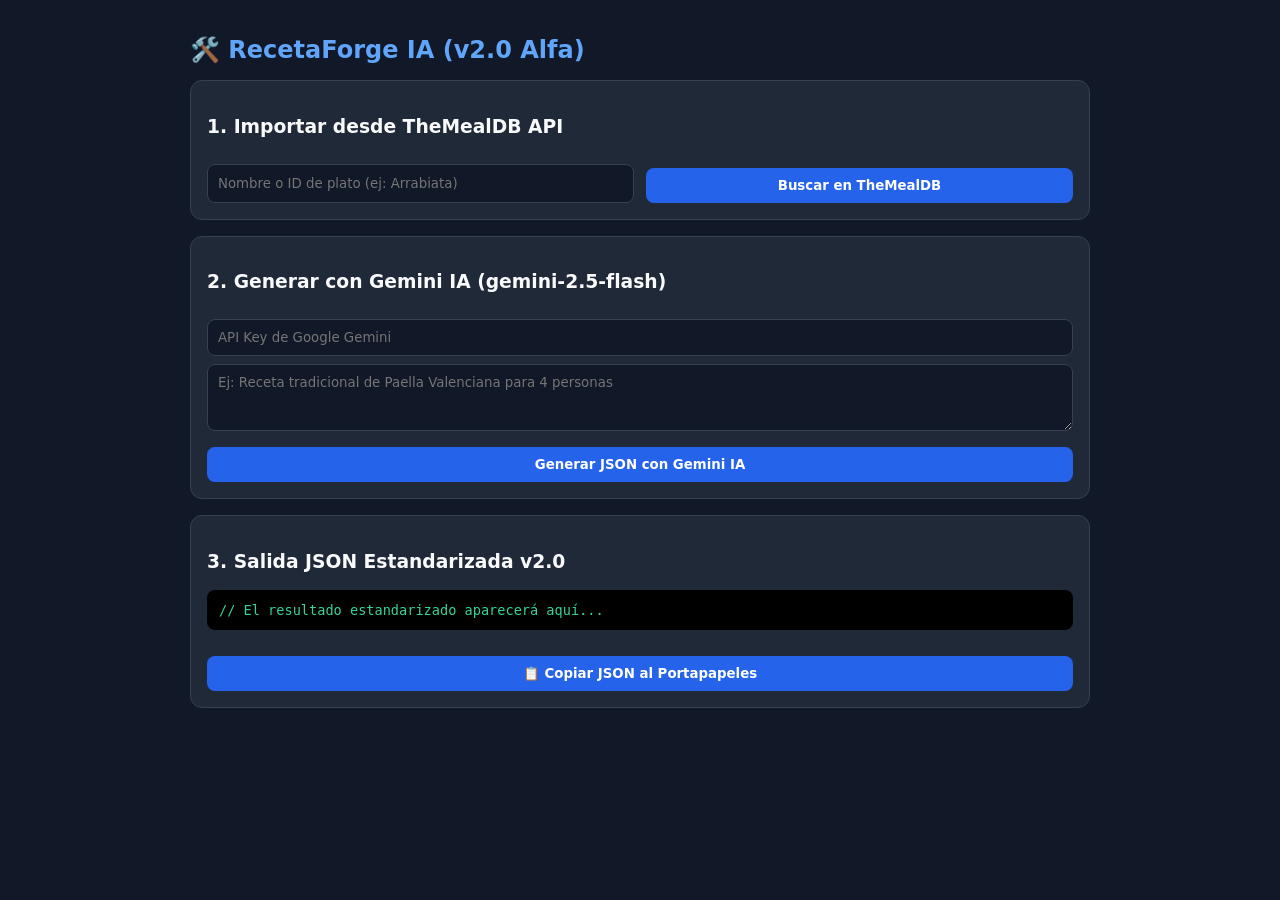
==== tools/receta_forge.html @ 8319e72e "v2.0 Alfa Refactorización a v2.0 Alfa: Arquitectura modular y soporte RecetaForge" ====
<!DOCTYPE html>
<html lang="es">
<head>
    <meta charset="UTF-8">
    <meta name="viewport" content="width=device-width, initial-scale=1.0">
    <title>RecetaForge IA - Mi Despensa v2.0</title>
    <style>
        :root {
            --bg: #111827;
            --card: #1f2937;
            --text: #f9fafb;
            --accent: #2563eb;
            --border: #374151;
        }
        body {
            background: var(--bg);
            color: var(--text);
            font-family: system-ui, -apple-system, sans-serif;
            padding: 20px;
            max-width: 900px;
            margin: 0 auto;
        }
        h1 { font-size: 1.5rem; margin-bottom: 1rem; color: #60a5fa; }
        .card { background: var(--card); border: 1px solid var(--border); border-radius: 12px; padding: 16px; margin-bottom: 16px; }
        input, textarea, button { width: 100%; padding: 10px; margin-top: 8px; border-radius: 8px; border: 1px solid var(--border); background: #111827; color: #fff; font-family: inherit; box-sizing: border-box; }
        button { background: var(--accent); font-weight: bold; cursor: pointer; border: none; margin-top: 12px; }
        button:hover { opacity: 0.9; }
        pre { background: #000; padding: 12px; border-radius: 8px; overflow-x: auto; font-size: 0.85rem; color: #34d399; }
        .grid { display: grid; grid-template-columns: 1fr 1fr; gap: 12px; }
    </style>
</head>
<body>

    <h1>🛠️ RecetaForge IA (v2.0 Alfa)</h1>

    <div class="card">
        <h3>1. Importar desde TheMealDB API</h3>
        <div class="grid">
            <input type="text" id="mealdb-id" placeholder="Nombre o ID de plato (ej: Arrabiata)">
            <button id="btn-fetch-mealdb">Buscar en TheMealDB</button>
        </div>
    </div>

    <div class="card">
        <h3>2. Generar con Gemini IA (gemini-2.5-flash)</h3>
        <input type="password" id="gemini-key" placeholder="API Key de Google Gemini">
        <textarea id="gemini-prompt" rows="3" placeholder="Ej: Receta tradicional de Paella Valenciana para 4 personas"></textarea>
        <button id="btn-generate-gemini">Generar JSON con Gemini IA</button>
    </div>

    <div class="card">
        <h3>3. Salida JSON Estandarizada v2.0</h3>
        <pre id="json-output">// El resultado estandarizado aparecerá aquí...</pre>
        <button id="btn-copy-json">📋 Copiar JSON al Portapapeles</button>
    </div>

    <script>
        document.getElementById('btn-fetch-mealdb').onclick = async () => {
            const query = document.getElementById('mealdb-id').value.trim();
            if (!query) return alert('Introduce un nombre de receta');
            try {
                const res = await fetch(`https://www.themealdb.com/api/json/v1/1/search.php?s=${encodeURIComponent(query)}`);
                const data = await res.json();
                if (!data.meals) return alert('No se encontraron recetas');
                
                const meal = data.meals[0];
                const recetaFormat = {
                    id: 'receta_' + Date.now(),
                    nombre: meal.strMeal,
                    categoria: meal.strCategory || 'General',
                    tiempo_preparacion_min: 30,
                    raciones: 4,
                    ingredientes: [],
                    pasos: meal.strInstructions.split('\r\n').filter(p => p.trim())
                };

                for (let i = 1; i <= 20; i++) {
                    const ing = meal[`strIngredient${i}`];
                    const qty = meal[`strMeasure${i}`];
                    if (ing && ing.trim()) {
                        recetaFormat.ingredientes.push({ nombre: ing.trim(), cantidad: qty ? qty.trim() : '1 ud' });
                    }
                }

                document.getElementById('json-output').textContent = JSON.stringify(recetaFormat, null, 2);
            } catch (err) {
                alert('Error al consultar TheMealDB API');
            }
        };

        document.getElementById('btn-generate-gemini').onclick = async () => {
            const apiKey = document.getElementById('gemini-key').value.trim();
            const promptText = document.getElementById('gemini-prompt').value.trim();
            if (!apiKey || !promptText) return alert('Introduce la API Key de Gemini y la descripción');

            const systemPrompt = `Devuelve ÚNICAMENTE un objeto JSON válido con este formato exacto:
            {
              "id": "receta_timestamp",
              "nombre": "Nombre",
              "categoria": "Categoría",
              "tiempo_preparacion_min": 30,
              "raciones": 4,
              "ingredientes": [{"nombre": "Ingrediente", "cantidad": "200 g"}],
              "pasos": ["Paso 1", "Paso 2"]
            }`;

            try {
                const response = await fetch(`https://generativelanguage.googleapis.com/v1beta/models/gemini-2.5-flash:generateContent?key=${apiKey}`, {
                    method: 'POST',
                    headers: { 'Content-Type': 'application/json' },
                    body: JSON.stringify({
                        contents: [{ parts: [{ text: `${systemPrompt}\n\nReceta solicitada: ${promptText}` }] }]
                    })
                });

                const data = await response.json();
                const rawText = data.candidates[0].content.parts[0].text.replace(/```json/g, '').replace(/```/g, '').trim();
                const parsed = JSON.parse(rawText);
                parsed.id = 'receta_' + Date.now();
                document.getElementById('json-output').textContent = JSON.stringify(parsed, null, 2);
            } catch (e) {
                alert('Error al generar receta con Gemini IA');
            }
        };

        document.getElementById('btn-copy-json').onclick = () => {
            const text = document.getElementById('json-output').textContent;
            navigator.clipboard.writeText(text).then(() => alert('JSON copiado con éxito'));
        };
    </script>
</body>
</html>
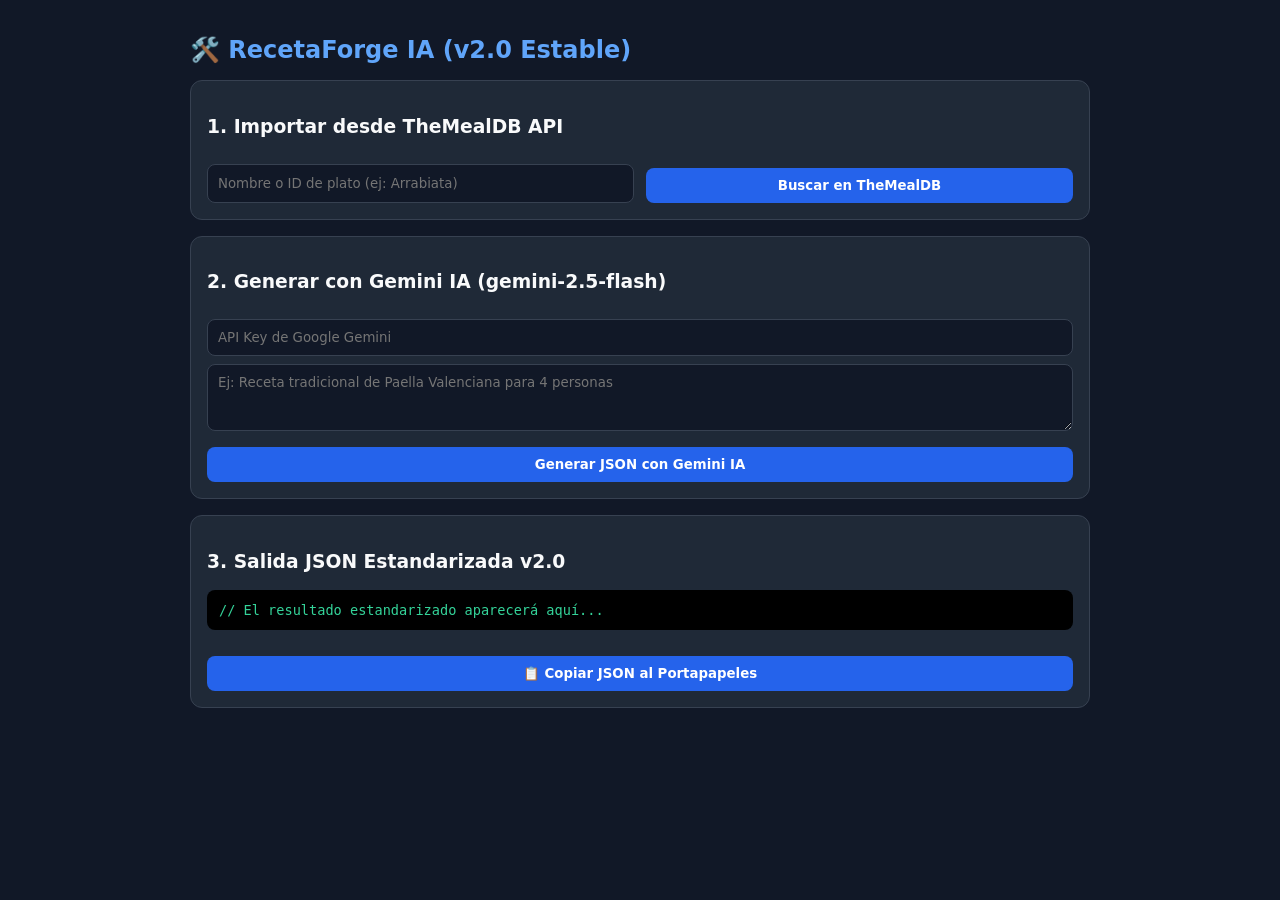
==== commit 3d4aab4c: "v2.0 Estable Update receta_forge.html" ====
--- a/tools/receta_forge.html
+++ b/tools/receta_forge.html
@@ -31,7 +31,7 @@
 </head>
 <body>
 
-    <h1>🛠️ RecetaForge IA (v2.0 Alfa)</h1>
+    <h1>🛠️ RecetaForge IA (v2.0 Estable)</h1>
 
     <div class="card">
         <h3>1. Importar desde TheMealDB API</h3>
@@ -129,4 +129,4 @@
         };
     </script>
 </body>
-</html>+</html>
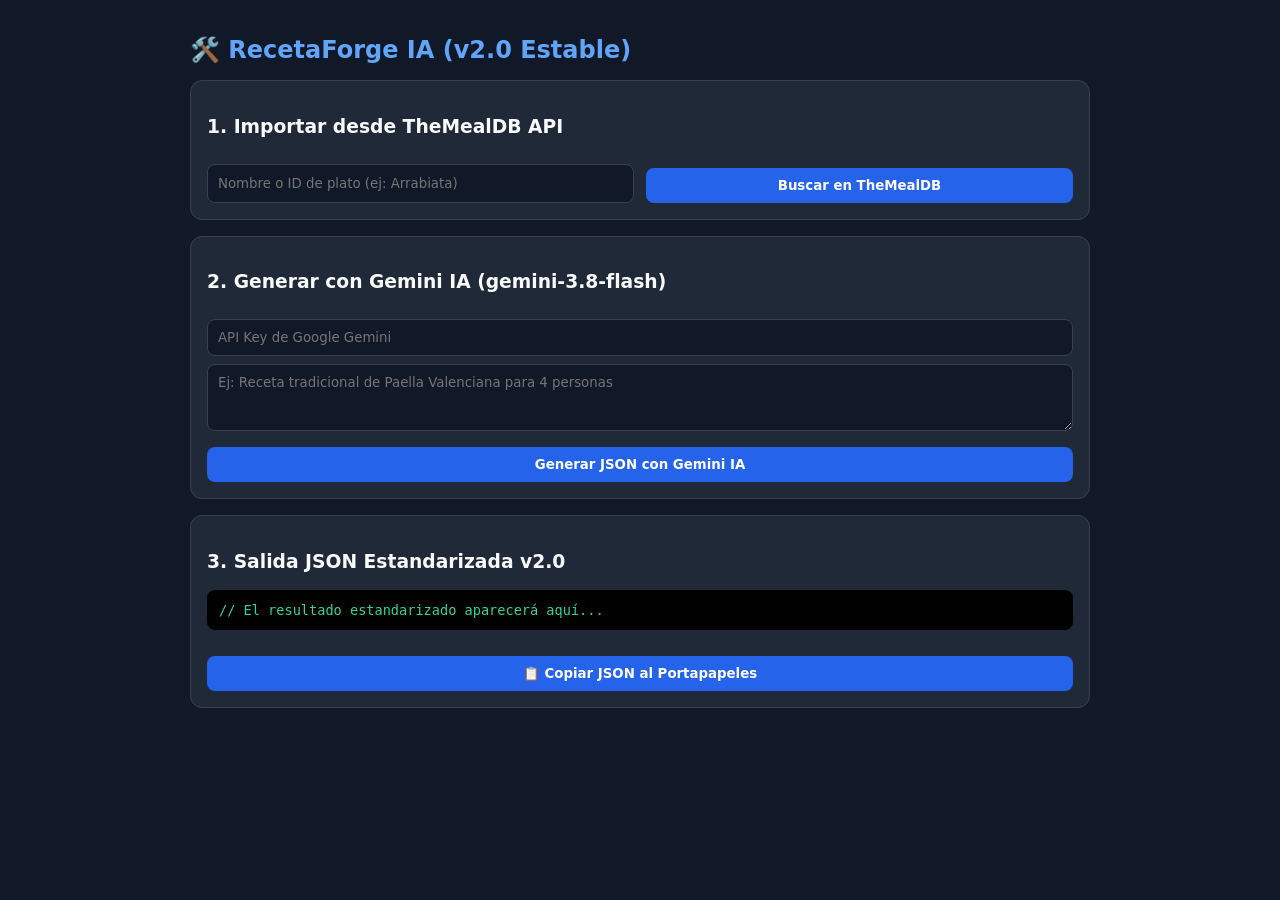
==== commit 51372614: "v2.1.1 Hotfix 1 - Update receta_forge.html Change gemini-2.5 for gemini-3.8" ====
--- a/tools/receta_forge.html
+++ b/tools/receta_forge.html
@@ -42,7 +42,7 @@
     </div>
 
     <div class="card">
-        <h3>2. Generar con Gemini IA (gemini-2.5-flash)</h3>
+        <h3>2. Generar con Gemini IA (gemini-3.8-flash)</h3>
         <input type="password" id="gemini-key" placeholder="API Key de Google Gemini">
         <textarea id="gemini-prompt" rows="3" placeholder="Ej: Receta tradicional de Paella Valenciana para 4 personas"></textarea>
         <button id="btn-generate-gemini">Generar JSON con Gemini IA</button>
@@ -105,7 +105,7 @@
             }`;
 
             try {
-                const response = await fetch(`https://generativelanguage.googleapis.com/v1beta/models/gemini-2.5-flash:generateContent?key=${apiKey}`, {
+                const response = await fetch(`https://generativelanguage.googleapis.com/v1beta/models/gemini-3.8-flash:generateContent?key=${apiKey}`, {
                     method: 'POST',
                     headers: { 'Content-Type': 'application/json' },
                     body: JSON.stringify({
